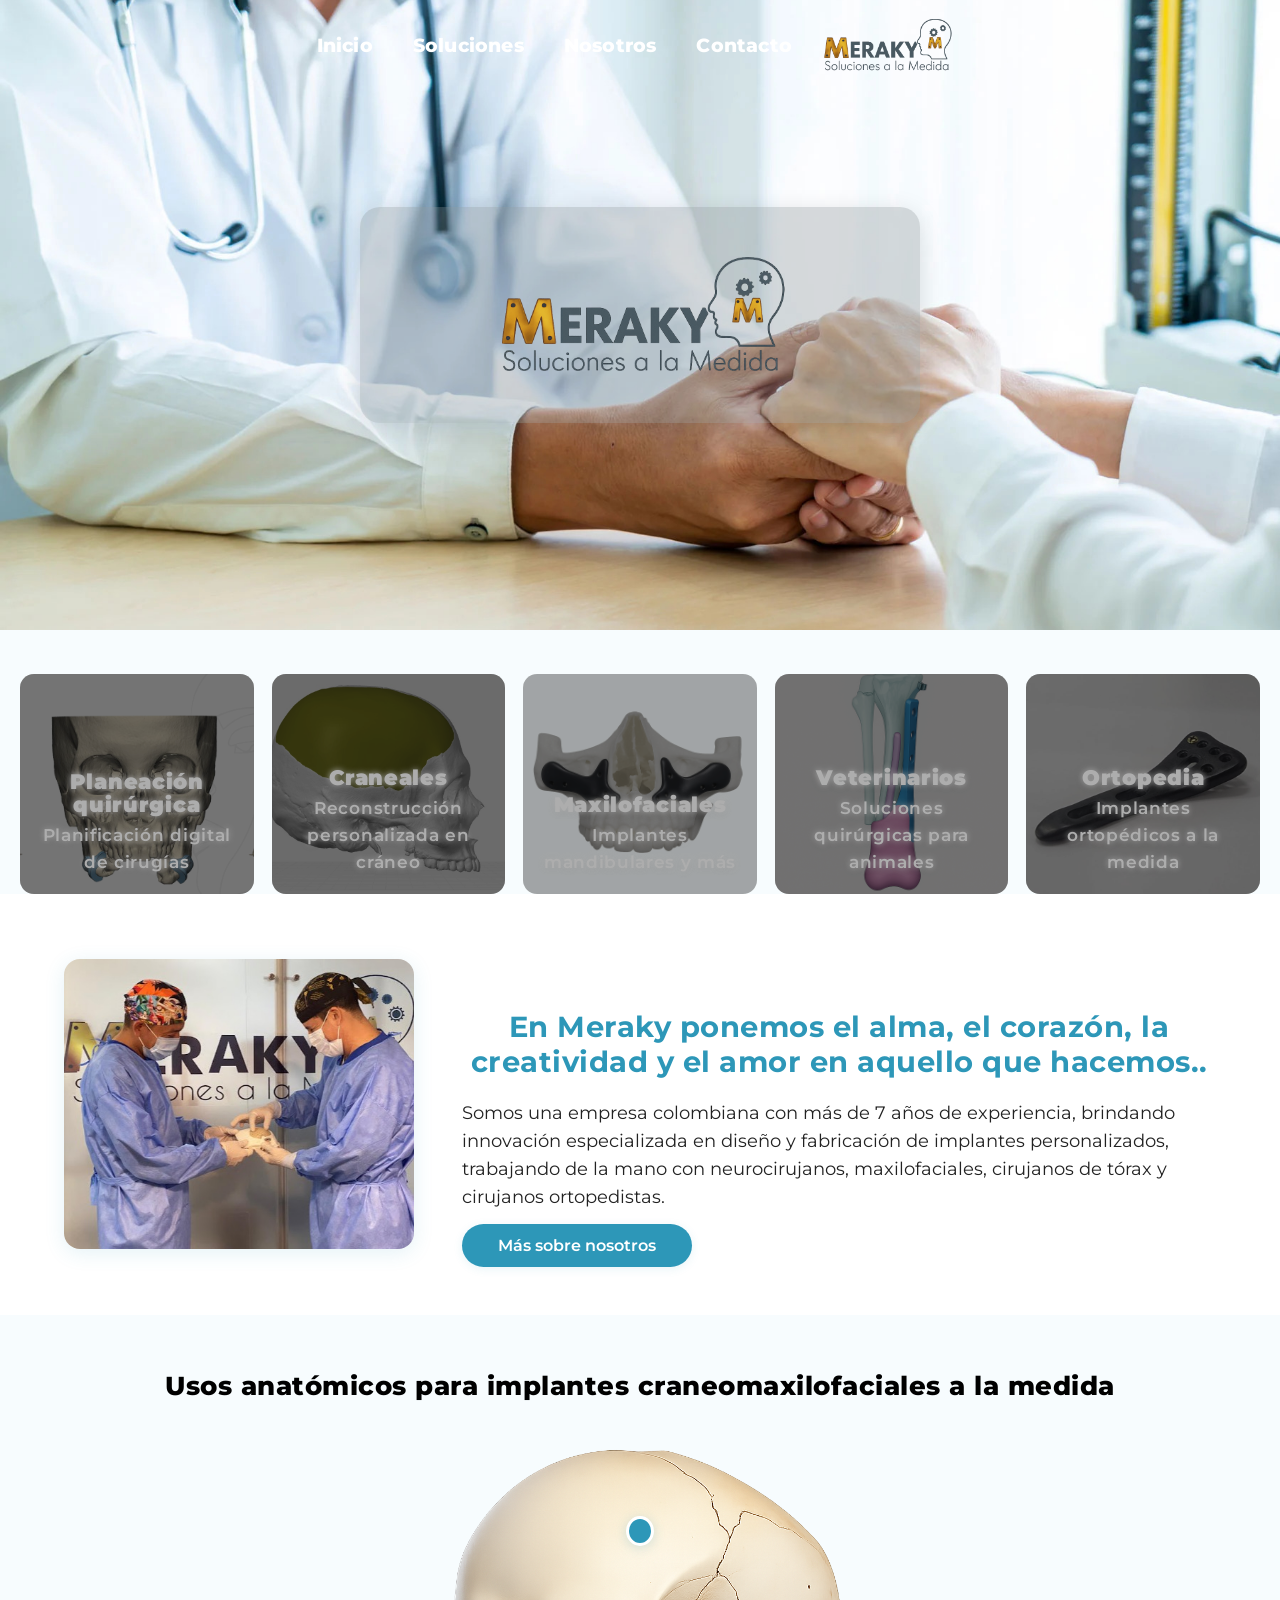
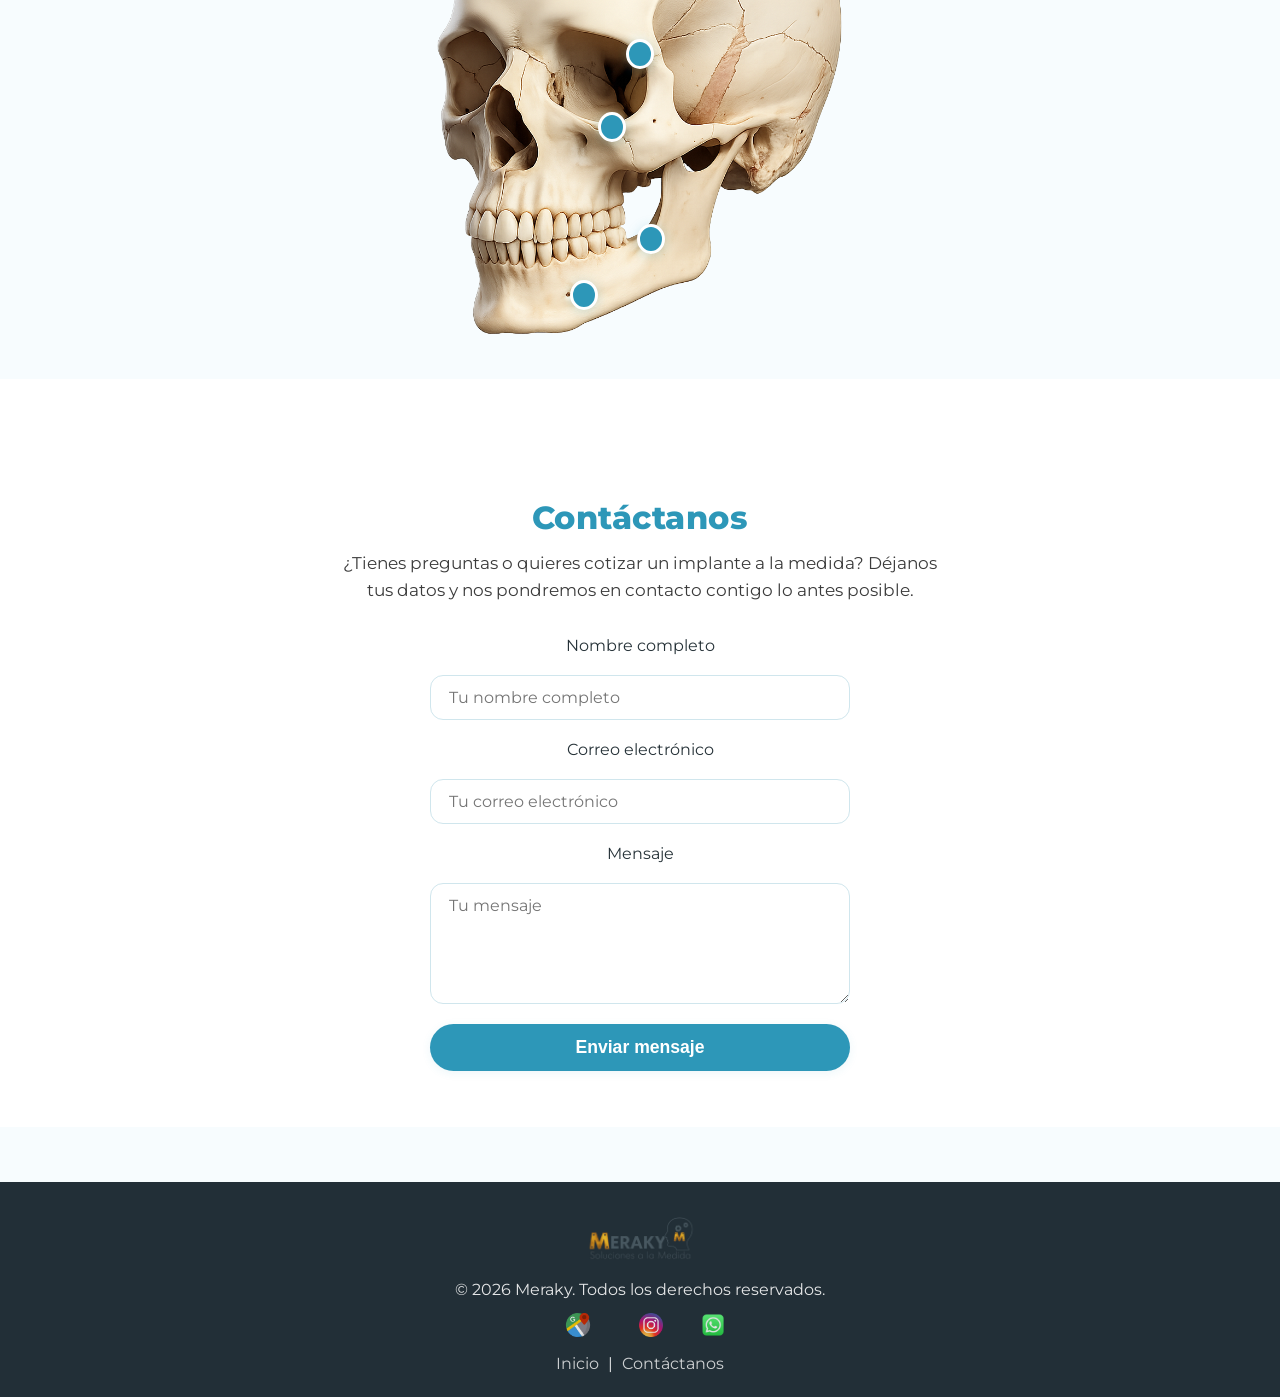
==== index.html @ ec56ed2a "Primer commit: subiendo sitio web completo" ====
<!DOCTYPE html>
<html lang="es">
<head>
  <meta charset="UTF-8" />
  <meta name="viewport" content="width=device-width, initial-scale=1.0"/>
  <title>Meraky - Soluciones a la medida</title>
  <link rel="icon" type="image/png" href="img/favicon.png">
  <!-- Google Fonts: Montserrat -->
  <link href="https://fonts.googleapis.com/css2?family=Montserrat:wght@400;600;700&amp;display=swap" rel="stylesheet">
  
  <!-- SEO Básico -->
  <meta name="description" content="Meraky ofrece implantes personalizados a la medida, planificación quirúrgica y soluciones innovadoras en materiales como PEEK y PMMA.">
  <meta name="keywords" content="Meraky, implantes personalizados, cirugía maxilofacial, craneales, PEEK, PMMA, planificación quirúrgica">

  <!-- Swiper CSS -->
  <link rel="stylesheet" href="https://cdn.jsdelivr.net/npm/swiper@10/swiper-bundle.min.css" />
  <link rel="stylesheet" href="css/style.css">
</head>
<body>

<!-- HEADER que aparece al hacer scroll -->

<header id="main-header">
  <div class="header-content">
    <nav>
      <ul class="nav-menu">
        <li><a href="index.html">Inicio</a></li>
        <li class="has-submenu">
          <a href="#">Soluciones</a>
          <ul class="submenu">
            <li><a href="consultoria.html">Consultoría y capacitación</a></li>
            <li><a href="materiales.html">Materiales</a></li>
          </ul>
        </li>
        <li><a href="sobre-nosotros.html">Nosotros</a></li>
        <li><a href="#contacto">Contacto</a></li>
      </ul>
    </nav>
    <div class="logo-right">
      <img loading="lazy" src="img/LOGO_MERAKY.png" alt="Logo Meraky" />
    </div>
  </div>
</header>

<!-- Hero inicial con imagen de fondo -->

<section id="hero">
  <div class="hero-overlay">
    <img loading="lazy" src="img/LOGO_MERAKY.png" alt="Logo Meraky" style="max-width: 340px; width: 80%; height: auto;">
  </div>
</section>


<!-- ========== NUESTROS SERVICIOS ========== -->
<section id="servicios" class="servicios-barra">
  <div class="servicio" style="background-image: url('img/planeacion.png');">
    <a href="planeacion.html">
      <div class="contenido-servicio">
        <h3>Planeación quirúrgica</h3>
        <p>Planificación digital de cirugías</p>
      </div>
    </a>
  </div>
  <div class="servicio" style="background-image: url('img/craneales.jpg');">
    <a href="craneales.html">
      <div class="contenido-servicio">
        <h3>Craneales</h3>
        <p>Reconstrucción personalizada en cráneo</p>
      </div>
    </a>
  </div>
  <div class="servicio" style="background-image: url('img/caso-max3.png');">
    <a href="maxilofaciales.html">
      <div class="contenido-servicio">
        <h3>Maxilofaciales</h3>
        <p>Implantes mandibulares y más</p>
      </div>
    </a>
  </div>
  <div class="servicio" style="background-image: url('img/veterinarios.png');">
    <a href="veterinarios.html">
      <div class="contenido-servicio">
        <h3>Veterinarios</h3>
        <p>Soluciones quirúrgicas para animales</p>
      </div>
    </a>
  </div>
  <div class="servicio" style="background-image: url('img/ortopedia.jpg');">
    <a href="ortopedia.html">
      <div class="contenido-servicio">
        <h3>Ortopedia</h3>
        <p>Implantes ortopédicos a la medida</p>
      </div>
    </a>
  </div>
</section>

<!-- ========== SOBRE NOSOTROS ========== -->
<section id="nosotros" class="sobre-nosotros">
  <div class="contenedor-nosotros">
    <img loading="lazy" src="img/equipo_meraky.jpg" alt="Equipo profesional de Meraky trabajando" />
    <div class="texto-nosotros">
      <h2>En Meraky ponemos el alma, el corazón, la creatividad y el amor en aquello que hacemos..</h2>
      <p>
        Somos una empresa colombiana con más de 7 años de experiencia, brindando innovación especializada en diseño y fabricación de implantes personalizados, trabajando de la mano con neurocirujanos, maxilofaciales, cirujanos de tórax y cirujanos ortopedistas.
      </p>
      <a href="sobre-nosotros.html" class="btn-mas-sobre-nosotros">Más sobre nosotros</a>
    </div>
  </div>
</section>

<!-- ========== ESQUELETO INTERACTIVO ========== -->
<section id="cirugias-implantes">
  <h2 style="text-align:center; color:#000000;">Usos anatómicos para implantes craneomaxilofaciales a la medida</h2>
  <div class="esqueleto-interactivo">
    <img loading="lazy" src="img/Craneo.png" alt="Esqueleto humano Meraky" />

    <!-- Ejemplo 1: tooltip a la derecha -->
    <div class="punto punto-craneo" style="top: 20%; left: 50%;">
      <span></span>
      <div class="tooltip-personalizado tooltip-craneo">
        <img loading="lazy" src="img/implante-craneo.png" alt="Implante craneal" />
        <h3>Implante Craneal</h3>
        <p>Diseñado a medida en PEEK o PMMA para reconstrucción ósea.</p>
      </div>
    </div>
    <!-- Ejemplo 2: tooltip a la izquierda -->
    <div class="punto punto-orbito" style="top: 42%; left: 50%;">
      <span></span>
      <div class="tooltip-personalizado tooltip-orbito" >
        <img loading="lazy" src="img/caso-max4.jpg" alt="Implante orbitario" />
        <h3>Implante Orbitario</h3>
        <p>Diseño anatómico para reconstrucción ocular derecha.</p>
      </div>
    </div>
        <!-- Ejemplo 3: tooltip arriba -->
    <div class="punto punto-orbital" style="top: 55%; left: 45%;">
      <span></span>
      <div class="tooltip-personalizado tooltip-orbital">
        <img loading="lazy" src="img/ojito.png" alt="Implante orbital" />
        <h3>Implante zigomaticomalar</h3>
        <p>Reconstrucción personalizada para zigomaticomalar.</p>
      </div>
    </div>
    <!-- Ejemplo 4: tooltip abajo -->
    <div class="punto punto-mandi" style="top: 75%; left: 52%;">
      <span></span>
      <div class="tooltip-personalizado tooltip-menton">
        <img loading="lazy" src="img/menton.png" alt="Implante de mentón" />
        <h3>Implantes mandibulares</h3>
        <p>Restauración estética y funcional del mentón.</p>
      </div>
    </div>
    <!-- Ejemplo 5: tooltip abajo derecha -->
    <div class="punto punto-menton" style="top: 85%; left: 40%;">
      <span></span>
      <div class="tooltip-personalizado tooltip-menton">
        <img loading="lazy" src="img/caso-max5.jpg" alt="Implante de mentón" />
        <h3>Placa de recostrucción mandibular</h3>
        <p>Diseñado para estabilizar y restaurar la forma y función de la mandíbula cuando esta ha sufrido una pérdida significativa de hueso o una fractura compleja.</p>
      </div>
    </div>
  </div>
</section>

<!-- ========== CONTACTO ========== -->
<section id="contacto" class="contacto">
  <h2>Contáctanos</h2>
  <p style="text-align: center; max-width: 600px; margin: auto;">
    ¿Tienes preguntas o quieres cotizar un implante a la medida? Déjanos tus datos y nos pondremos en contacto contigo lo antes posible.
  </p>
  <form action="https://formspree.io/f/mrbqvbgk" method="POST" class="formulario-contacto">
    <label for="nombre">Nombre completo</label>
    <input id="nombre" type="text" name="nombre" placeholder="Tu nombre completo" required>
    <label for="email">Correo electrónico</label>
    <input id="email" type="email" name="email" placeholder="Tu correo electrónico" required>
    <label for="mensaje">Mensaje</label>
    <textarea id="mensaje" name="mensaje" rows="5" placeholder="Tu mensaje" required></textarea>
    <button type="submit">Enviar mensaje</button>
  </form>
  <div id="mensaje-exito" class="notificacion-exito">
    ¡Gracias por tu mensaje! Te responderemos pronto.
  </div>
</section>

<!-- ========== FOOTER ========== -->
<footer>
  <div class="footer-content">
    <img loading="lazy" src="img/LOGO_MERAKY.png" alt="Logo de Meraky" class="footer-logo" />
    <p>© <span id="anio"></span> Meraky. Todos los derechos reservados.</p>
    <div class="footer-icons">
      <a href="https://maps.app.goo.gl/mAawoEfUnV61vtST7" target="_blank" title="Ubicación">
        <img loading="lazy" src="img/facebook-icon.png" alt="Ubicación Google Maps" />
      </a>
      <a href="https://www.instagram.com/meraky62018" target="_blank" title="Instagram">
        <img loading="lazy" src="img/instagram-icon.png" alt="Instagram Meraky" />
      </a>
      <a href="https://wa.me/5730175688720" target="_blank" title="WhatsApp">
        <img loading="lazy" src="img/whatsapp-icon.png" alt="WhatsApp Meraky" />
      </a>
    </div>
    <p><a href="index.html">Inicio</a> | <a href="#contacto">Contáctanos</a></p>
  </div>
</footer>

<!-- ========== JS ========== -->
<script src="https://cdn.jsdelivr.net/npm/swiper@10/swiper-bundle.min.js"></script>
<script src="js/main.js"></script>
</body>
</html>
---- css/style.css ----
@import url('navegacion-servicios.css');
@import url('header.css');
@import url('hero.css');
@import url('servicios.css');
@import url('nosotros.css');
@import url('esqueleto.css');
@import url('contacto.css');
@import url('footer.css');
@import url('responsive.css');
@import url('planeacion.css');
@import url('carrusel.css');
@import url('craneales.css');
@import url('materiales.css');
@import url('consultoria.css');
@import url('sobre-nosotros.css');
@import url('implantes.css');
@import url('consultoria.css');
body {
  font-family: 'Montserrat', Arial, sans-serif;
}
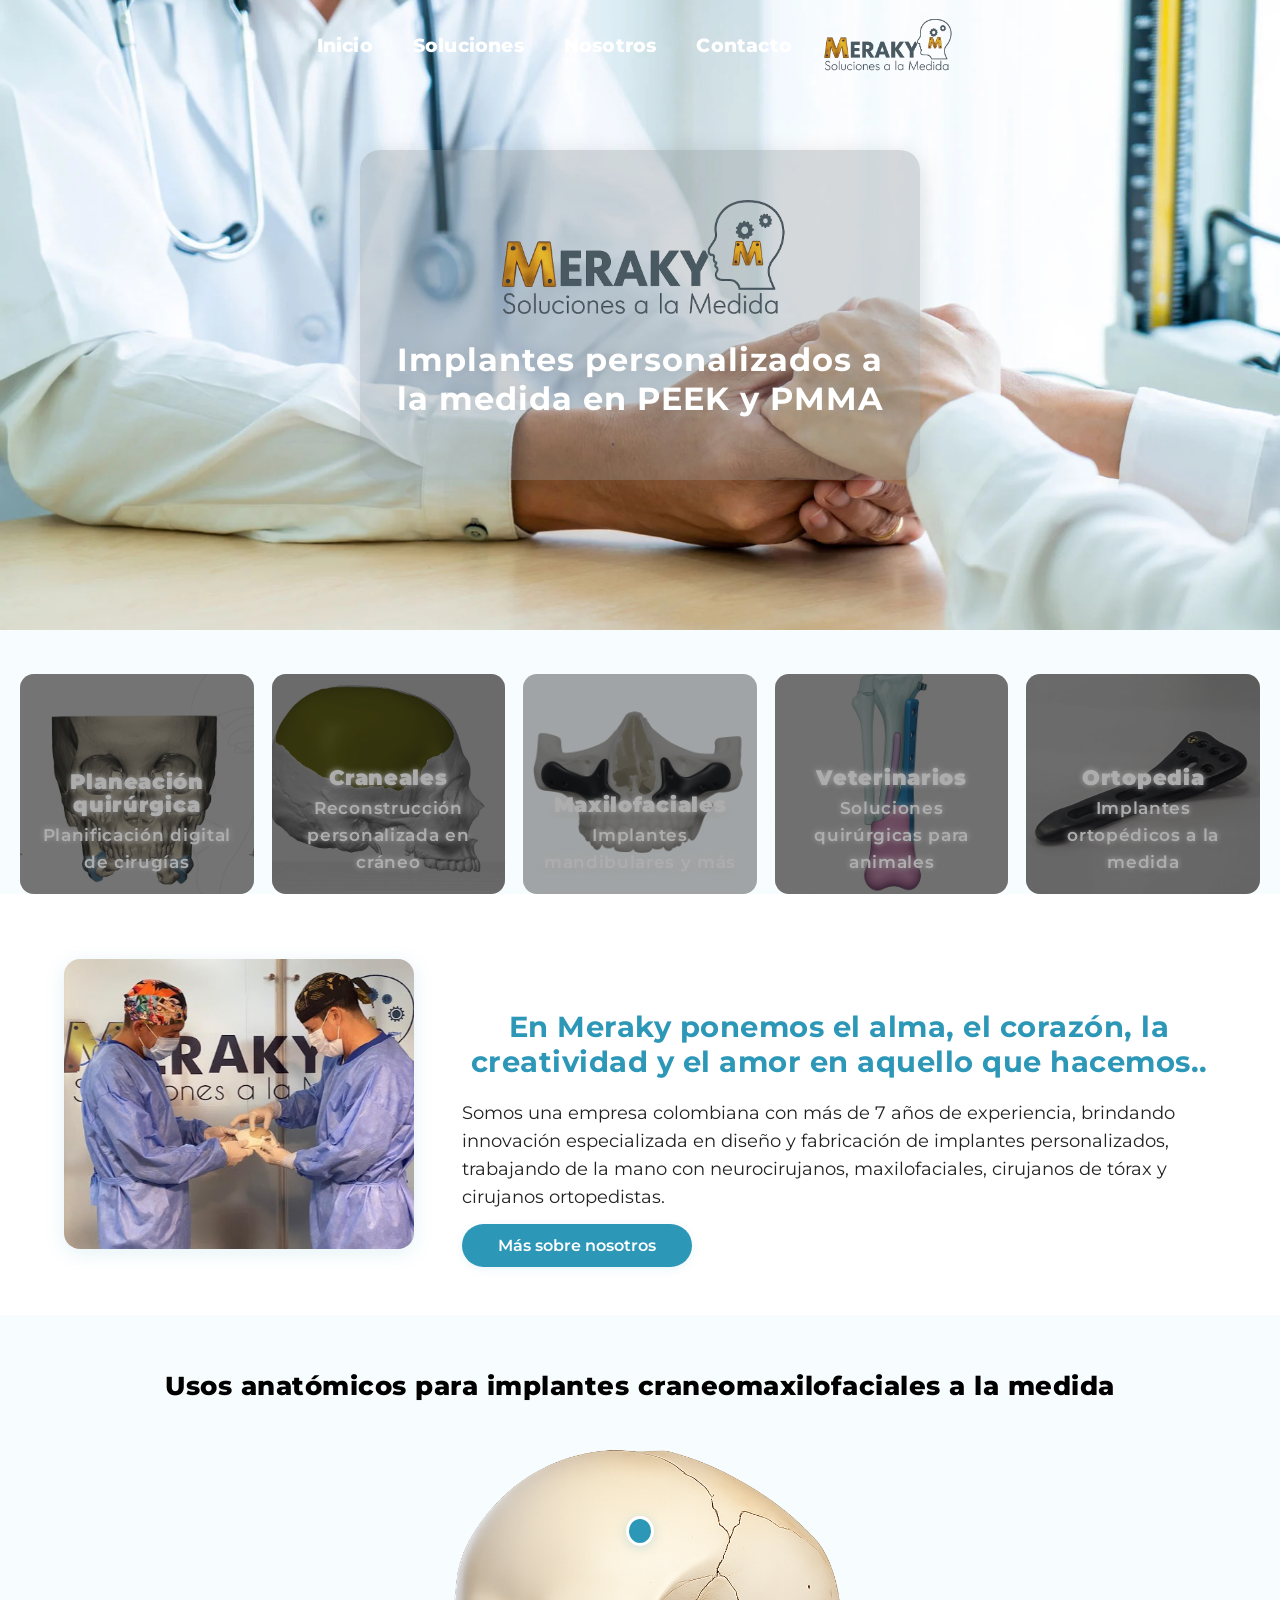
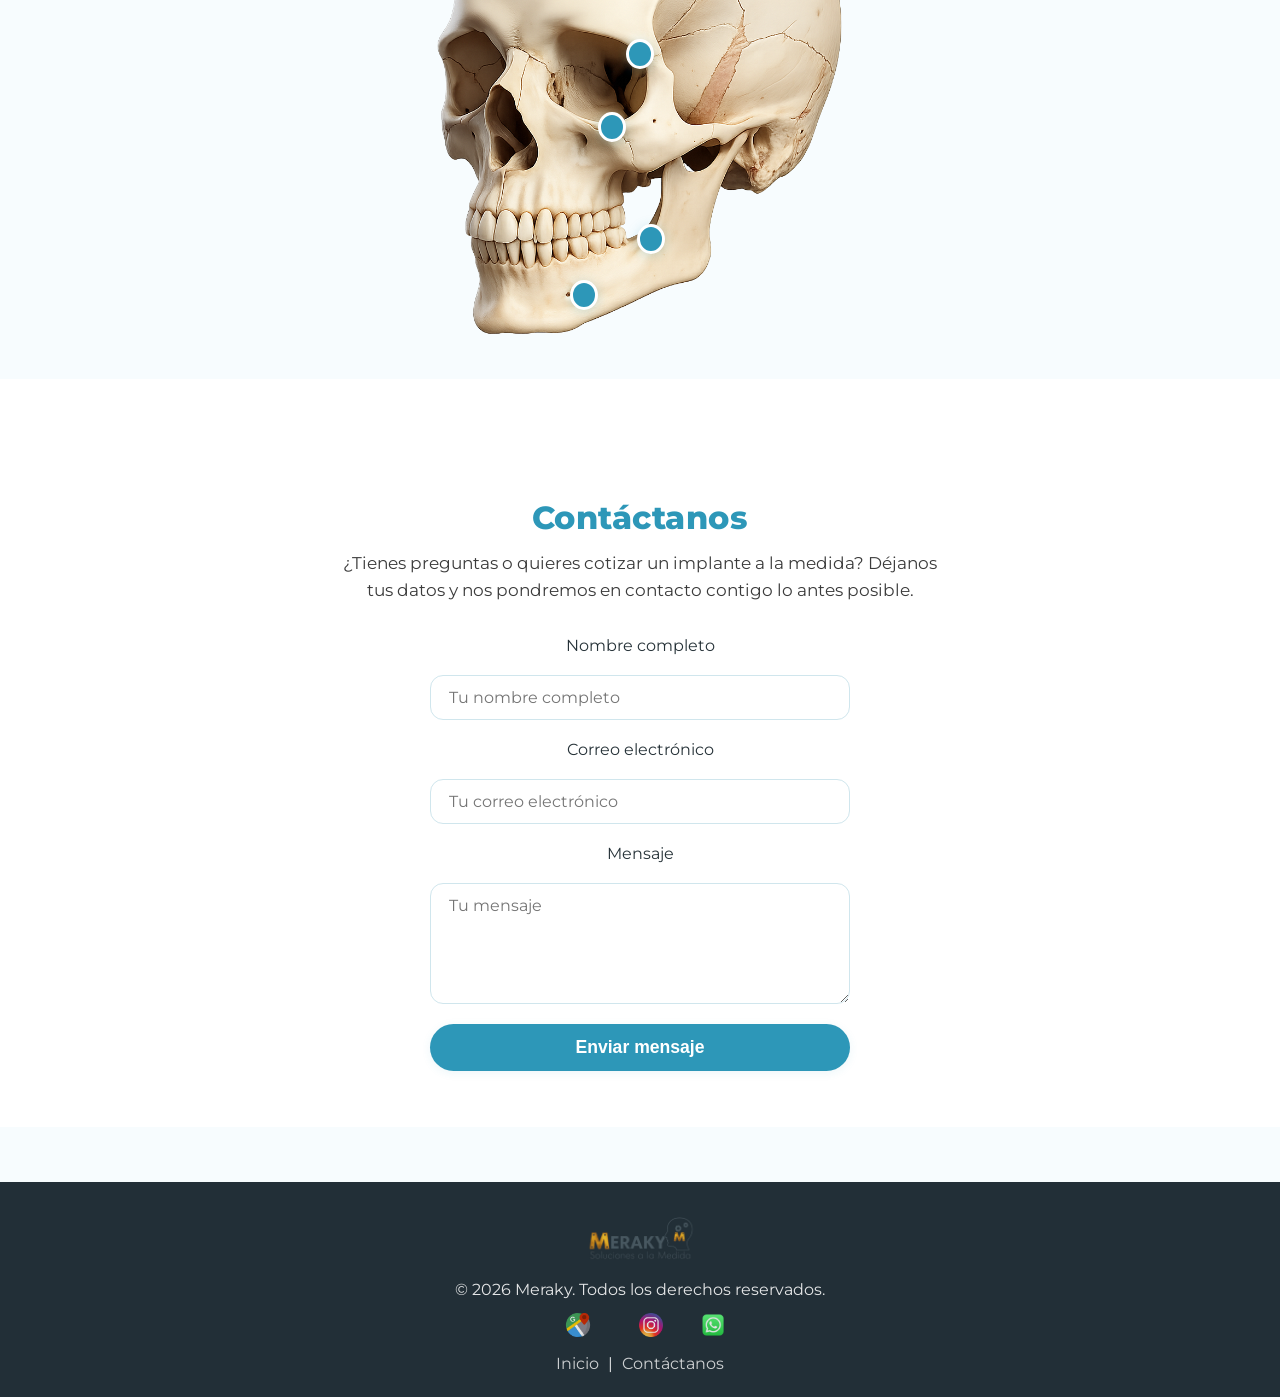
==== commit ee95476d: "Update index.html" ====
--- a/index.html
+++ b/index.html
@@ -4,7 +4,7 @@
   <meta charset="UTF-8" />
   <meta name="viewport" content="width=device-width, initial-scale=1.0"/>
   <title>Meraky - Soluciones a la medida</title>
-  <link rel="icon" type="image/png" href="img/favicon.png">
+  <link rel="icon" href="/favicon.png" type="image/png">
   <!-- Google Fonts: Montserrat -->
   <link href="https://fonts.googleapis.com/css2?family=Montserrat:wght@400;600;700&amp;display=swap" rel="stylesheet">
   
@@ -47,9 +47,11 @@
 <section id="hero">
   <div class="hero-overlay">
     <img loading="lazy" src="img/LOGO_MERAKY.png" alt="Logo Meraky" style="max-width: 340px; width: 80%; height: auto;">
-  </div>
-</section>
-
+    <h1 style="text-align: center; color: white; font-size: 2rem; margin-top: 20px;">
+      Implantes personalizados a la medida en PEEK y PMMA
+    </h1>
+  </div>
+</section>
 
 <!-- ========== NUESTROS SERVICIOS ========== -->
 <section id="servicios" class="servicios-barra">
@@ -169,7 +171,7 @@
   <p style="text-align: center; max-width: 600px; margin: auto;">
     ¿Tienes preguntas o quieres cotizar un implante a la medida? Déjanos tus datos y nos pondremos en contacto contigo lo antes posible.
   </p>
-  <form action="https://formspree.io/f/mrbqvbgk" method="POST" class="formulario-contacto">
+  <form action="https://formspree.io/f/mblkggor" method="POST" class="formulario-contacto">
     <label for="nombre">Nombre completo</label>
     <input id="nombre" type="text" name="nombre" placeholder="Tu nombre completo" required>
     <label for="email">Correo electrónico</label>
@@ -195,7 +197,7 @@
       <a href="https://www.instagram.com/meraky62018" target="_blank" title="Instagram">
         <img loading="lazy" src="img/instagram-icon.png" alt="Instagram Meraky" />
       </a>
-      <a href="https://wa.me/5730175688720" target="_blank" title="WhatsApp">
+      <a href="https://wa.me/573155227453" target="_blank" title="WhatsApp">
         <img loading="lazy" src="img/whatsapp-icon.png" alt="WhatsApp Meraky" />
       </a>
     </div>
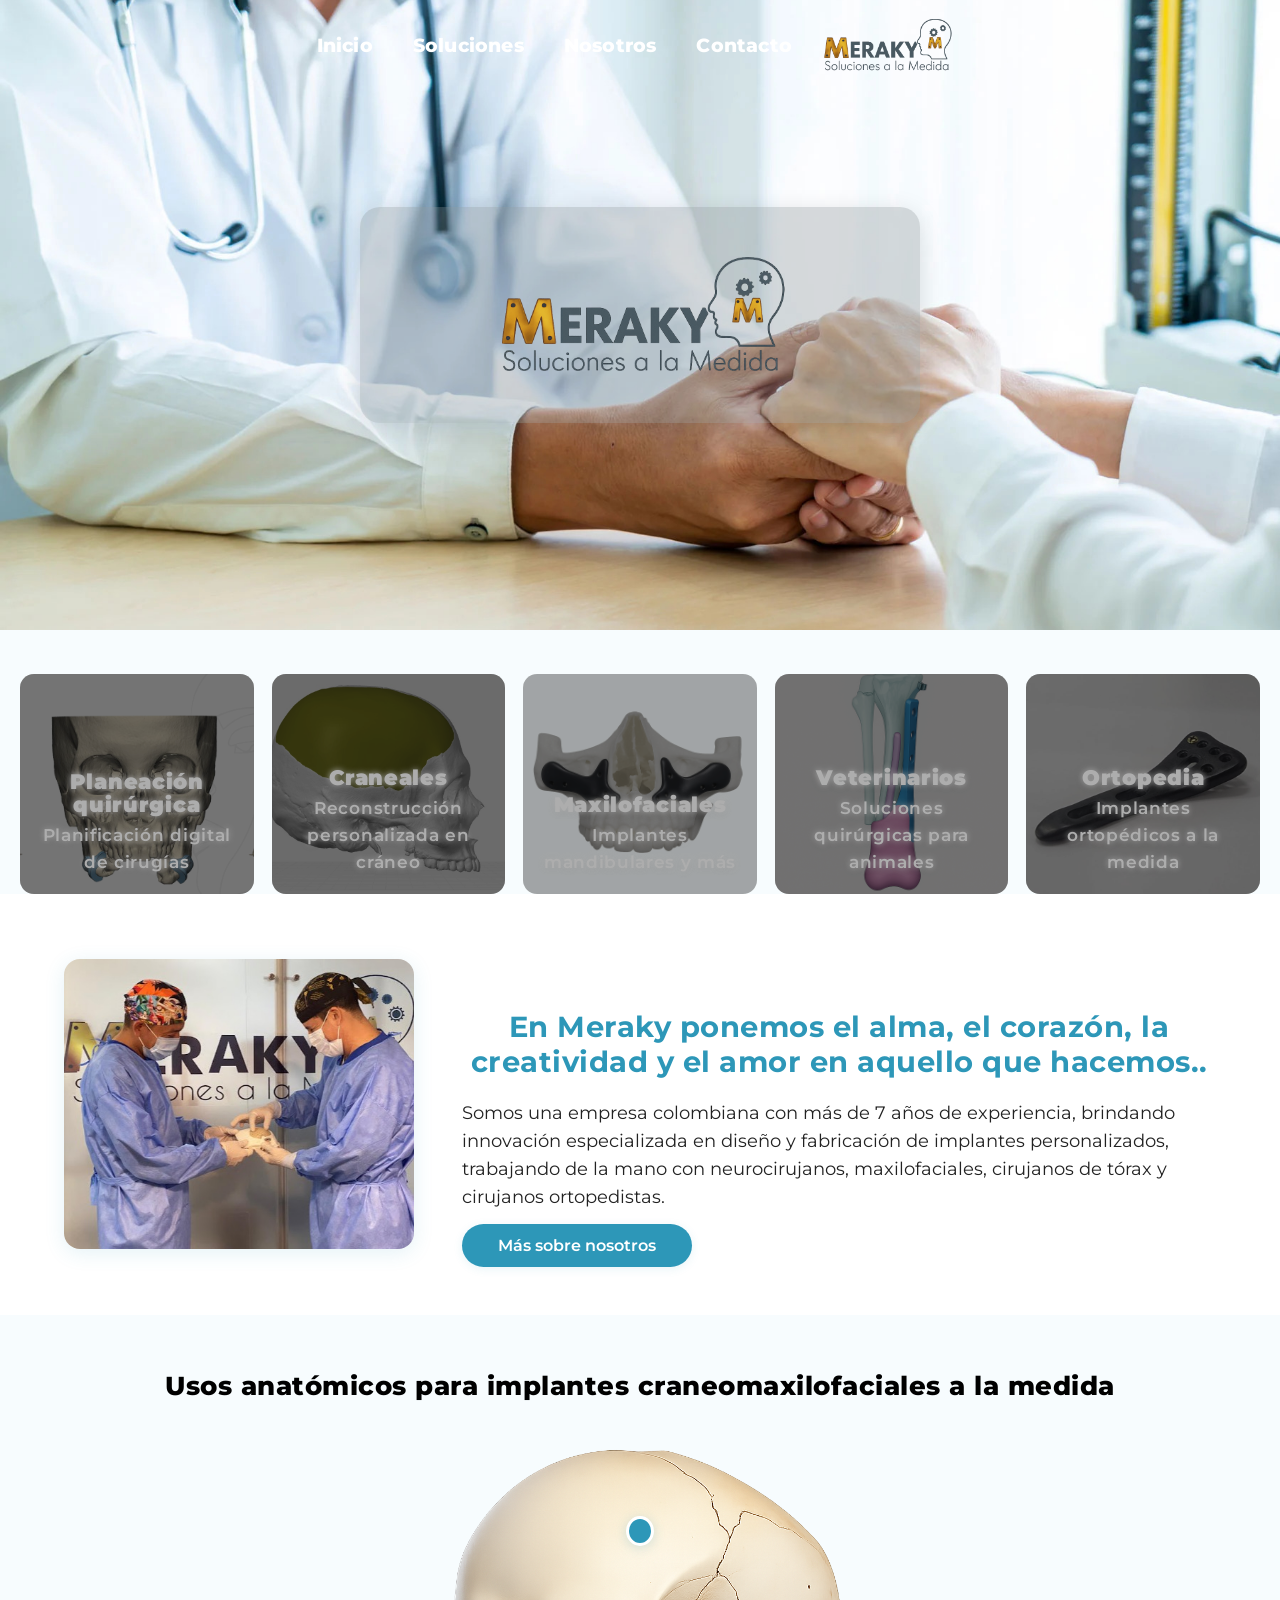
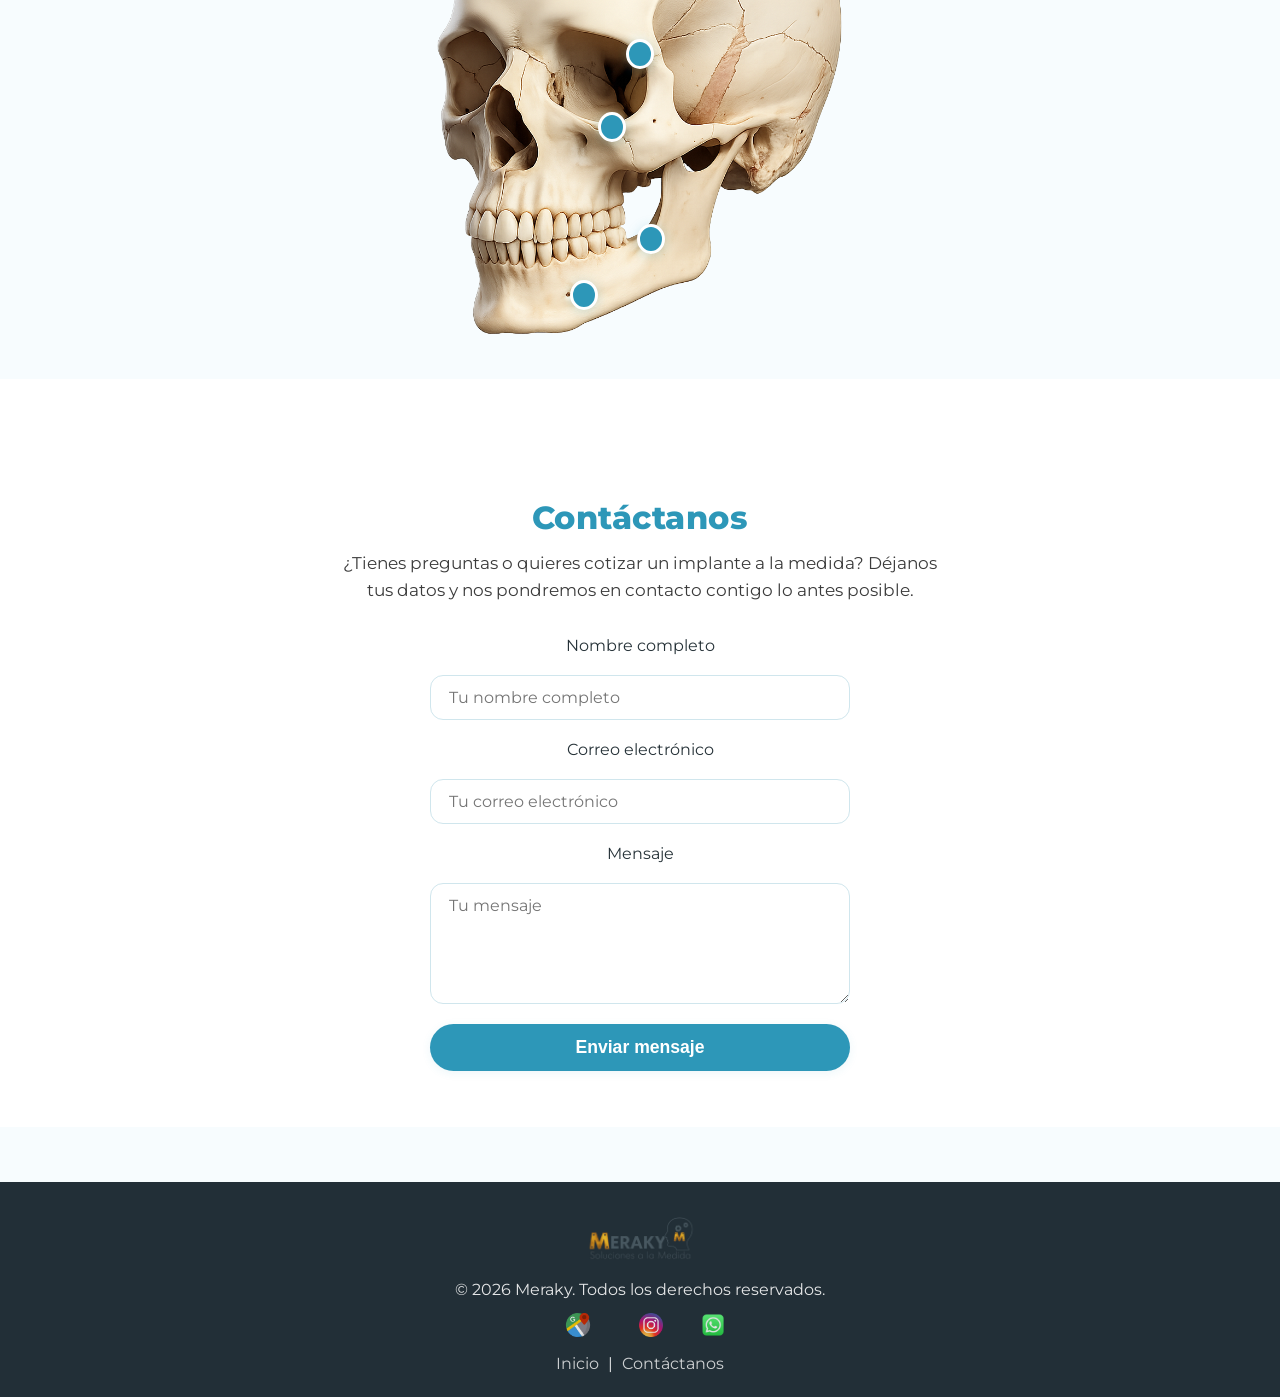
==== commit d02bbd10: "Update index.html" ====
--- a/index.html
+++ b/index.html
@@ -47,9 +47,6 @@
 <section id="hero">
   <div class="hero-overlay">
     <img loading="lazy" src="img/LOGO_MERAKY.png" alt="Logo Meraky" style="max-width: 340px; width: 80%; height: auto;">
-    <h1 style="text-align: center; color: white; font-size: 2rem; margin-top: 20px;">
-      Implantes personalizados a la medida en PEEK y PMMA
-    </h1>
   </div>
 </section>
 
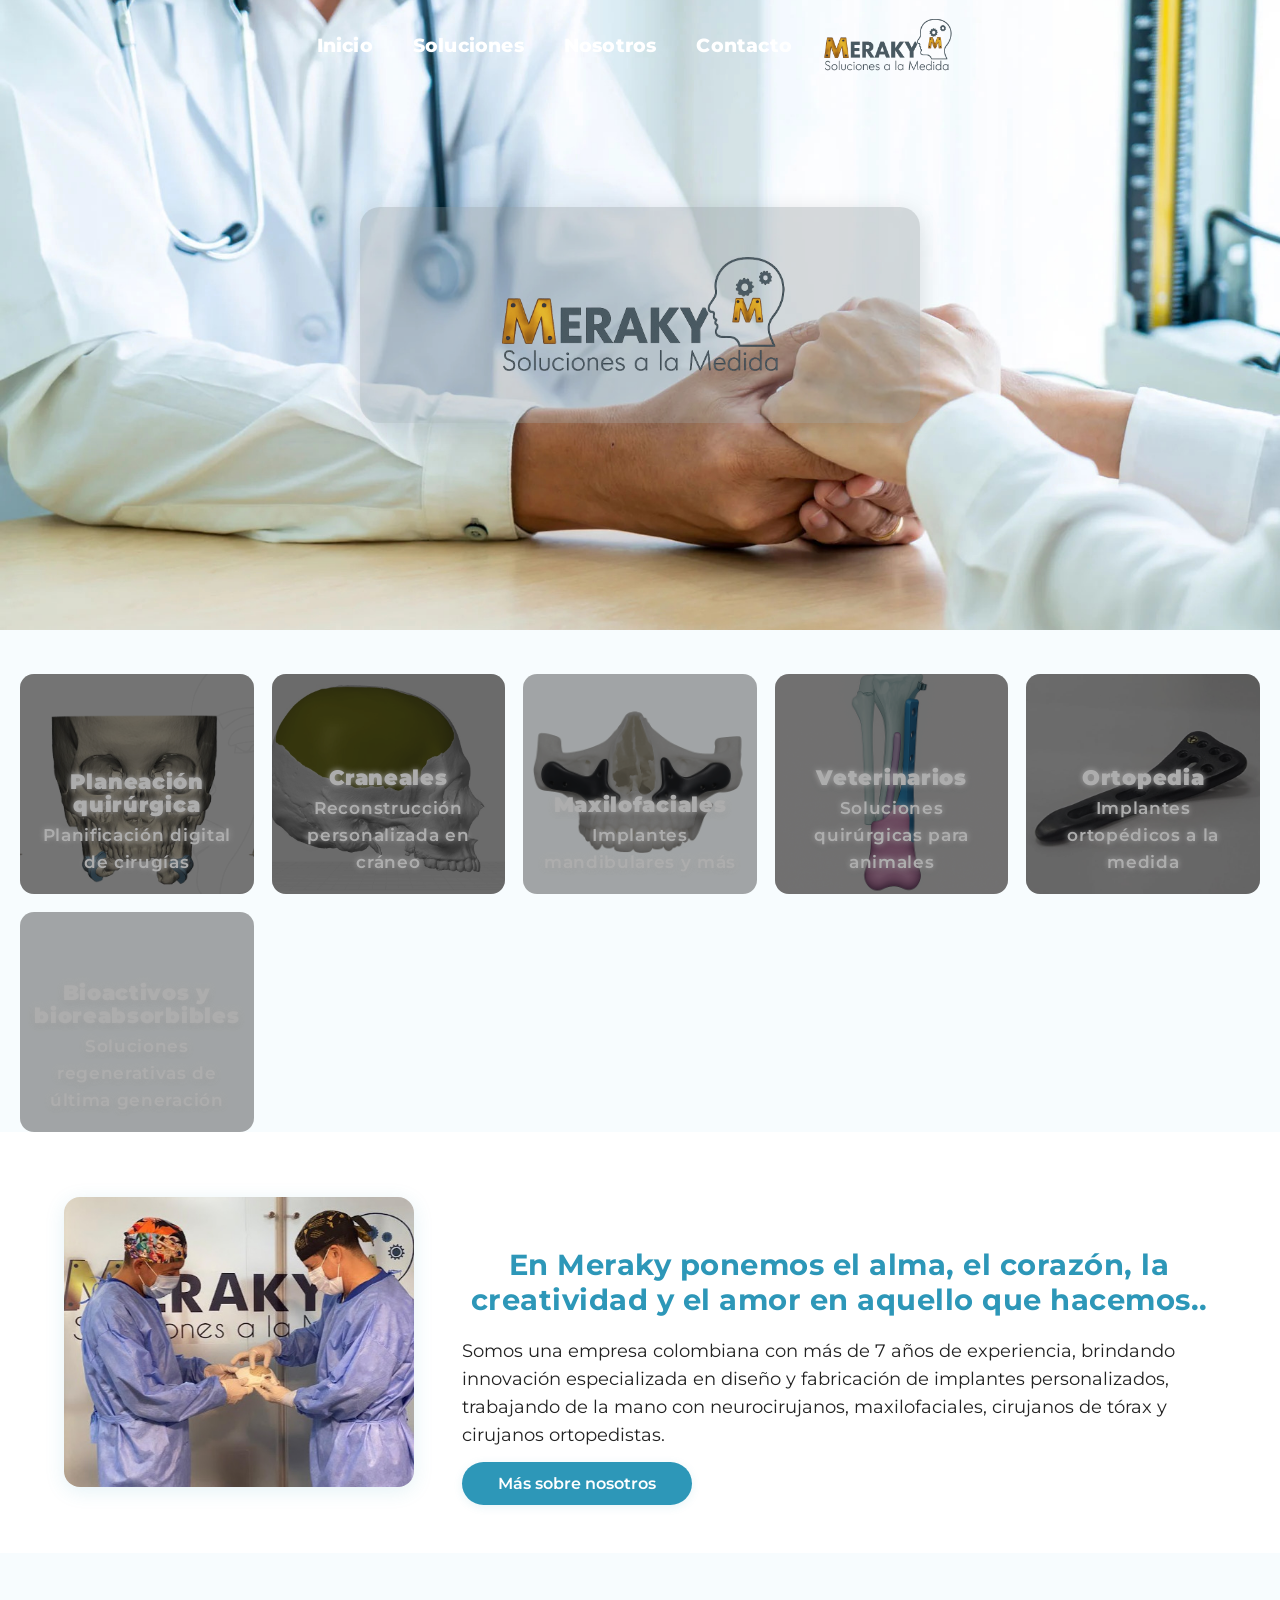
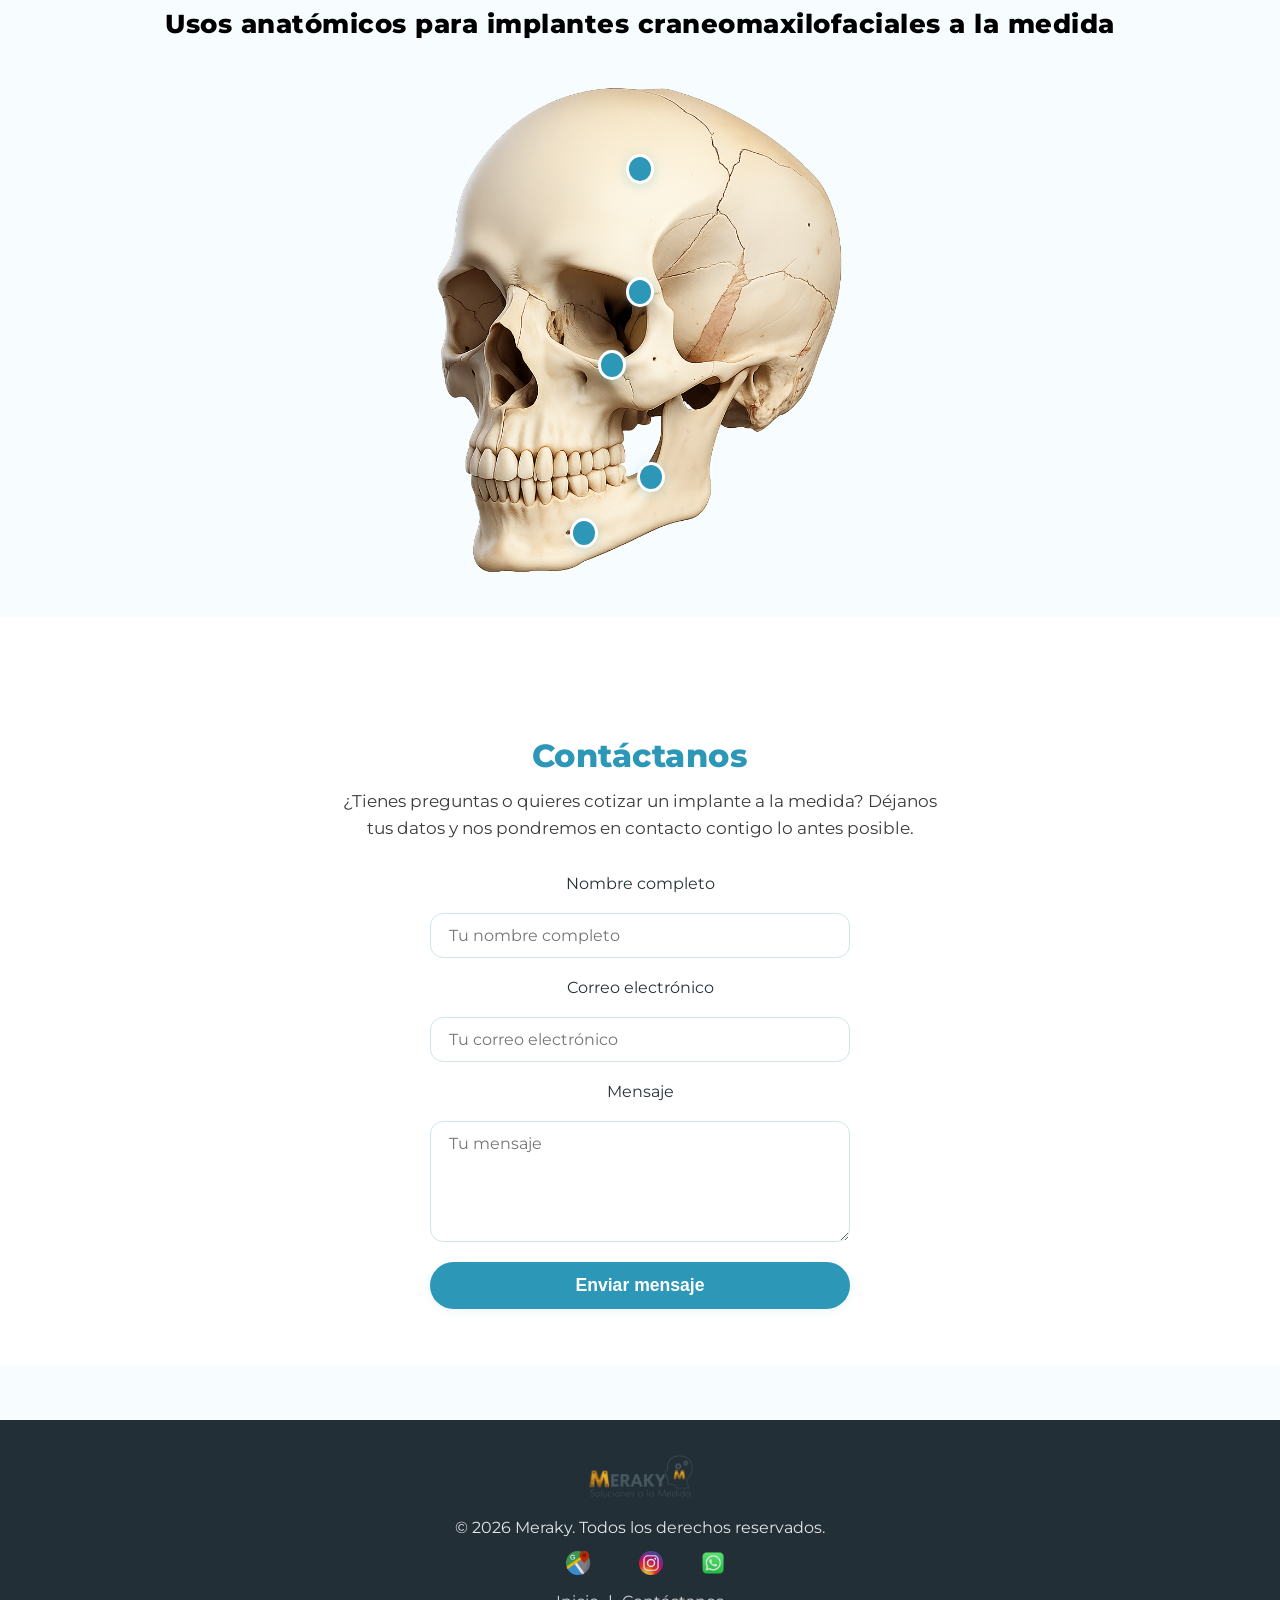
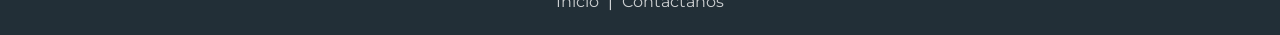
==== commit 7cce80d0: "Update index.html" ====
--- a/index.html
+++ b/index.html
@@ -92,6 +92,14 @@
       </div>
     </a>
   </div>
+  <div class="servicio" style="background-image: url('img/bioactivas.jpg');">
+    <a href="bioactivas.html">
+      <div class="contenido-servicio">
+        <h3>Bioactivos y bioreabsorbibles</h3>
+        <p>Soluciones regenerativas de última generación</p>
+      </div>
+    </a>
+  </div>
 </section>
 
 <!-- ========== SOBRE NOSOTROS ========== -->
--- a/css/style.css
+++ b/css/style.css
@@ -14,7 +14,6 @@
 @import url('consultoria.css');
 @import url('sobre-nosotros.css');
 @import url('implantes.css');
-@import url('consultoria.css');
 body {
   font-family: 'Montserrat', Arial, sans-serif;
 }
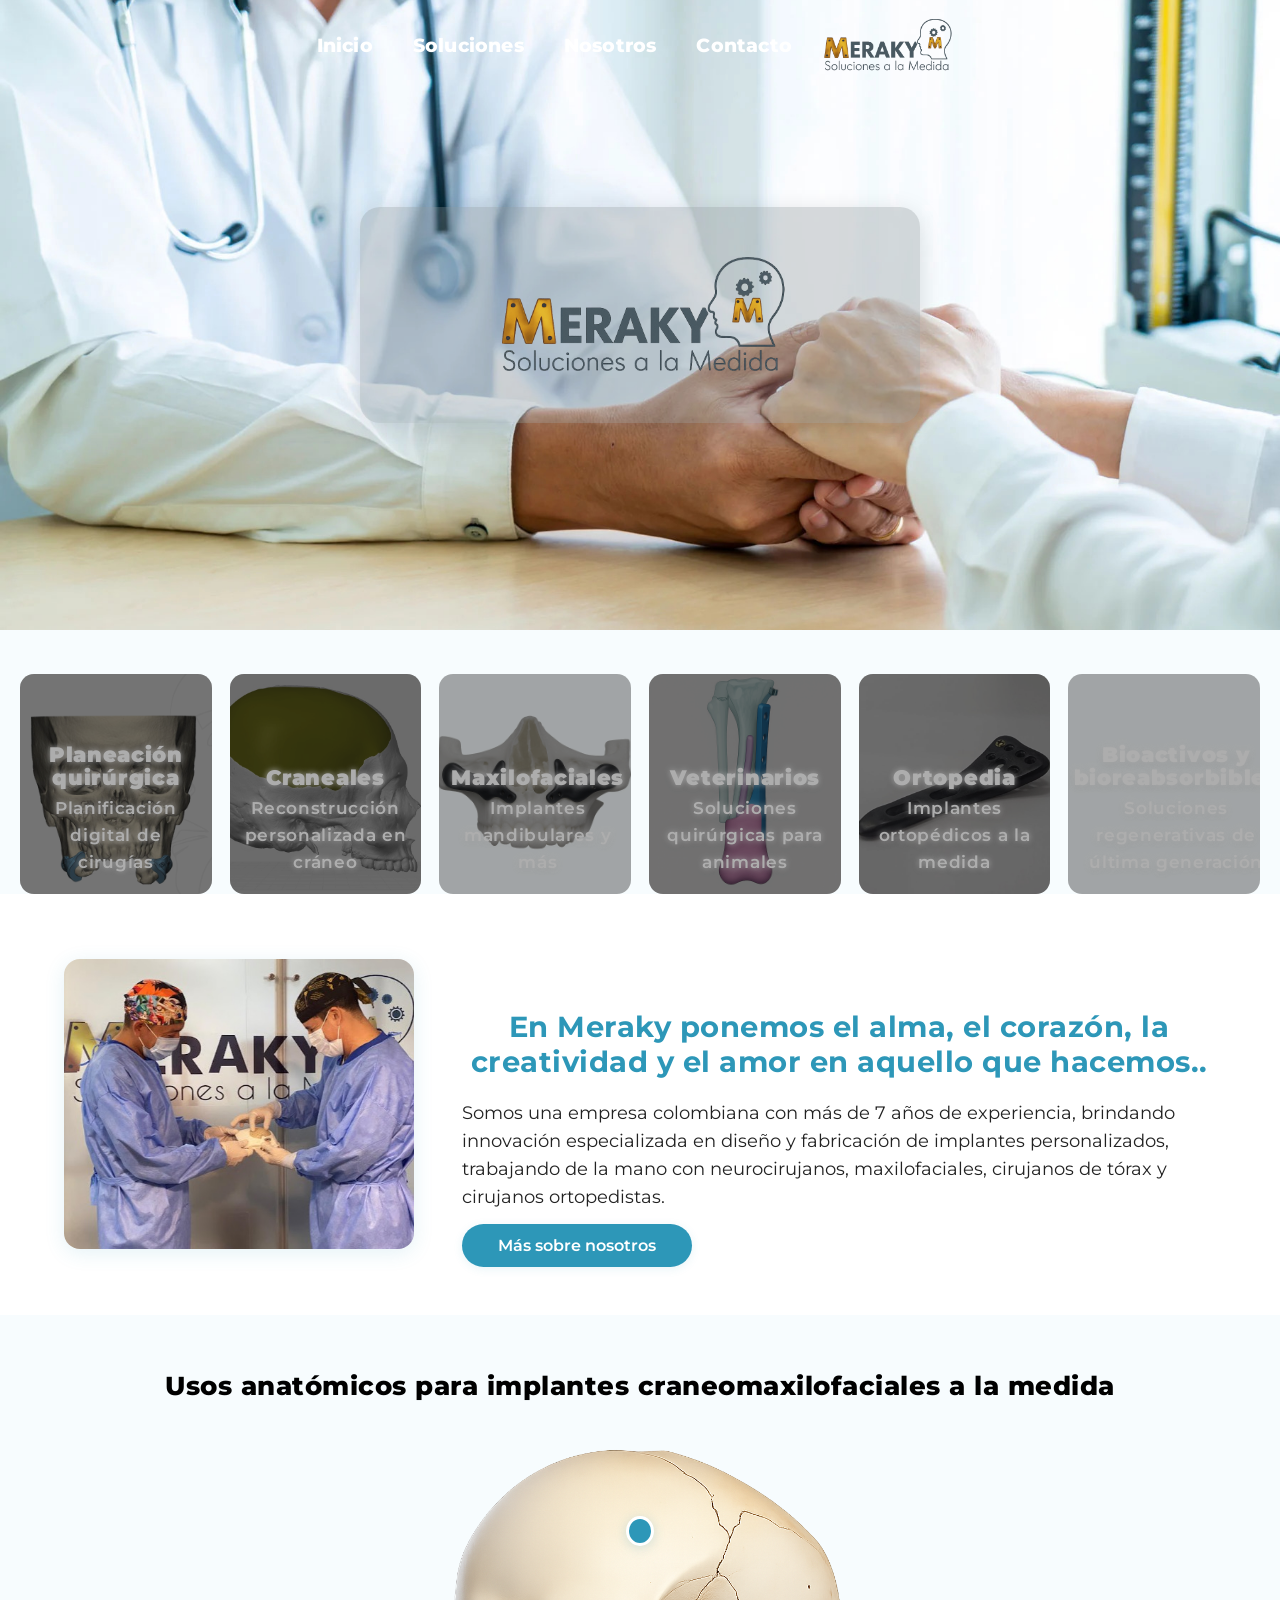
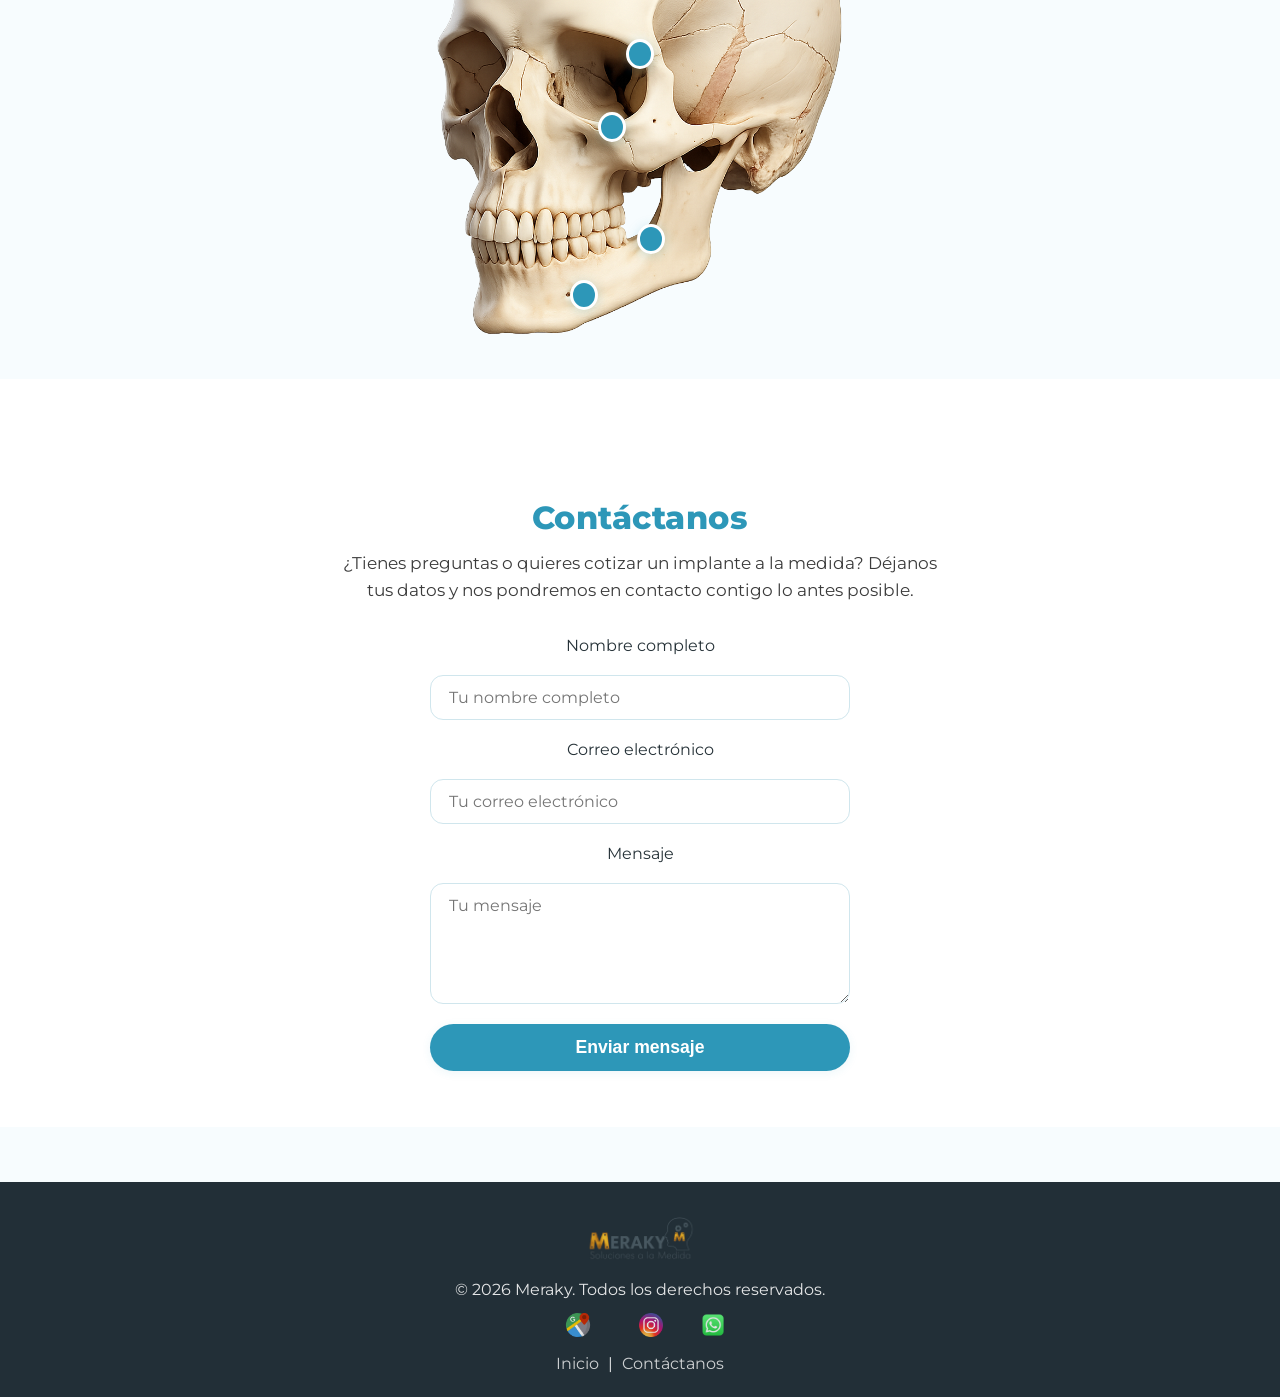
==== commit 54a52b62: "Update index.html" ====
--- a/index.html
+++ b/index.html
@@ -92,7 +92,7 @@
       </div>
     </a>
   </div>
-  <div class="servicio" style="background-image: url('img/bioactivas.jpg');">
+  <div class="servicio" style="background-image: url('img/bioactivas.png');">
     <a href="bioactivas.html">
       <div class="contenido-servicio">
         <h3>Bioactivos y bioreabsorbibles</h3>
